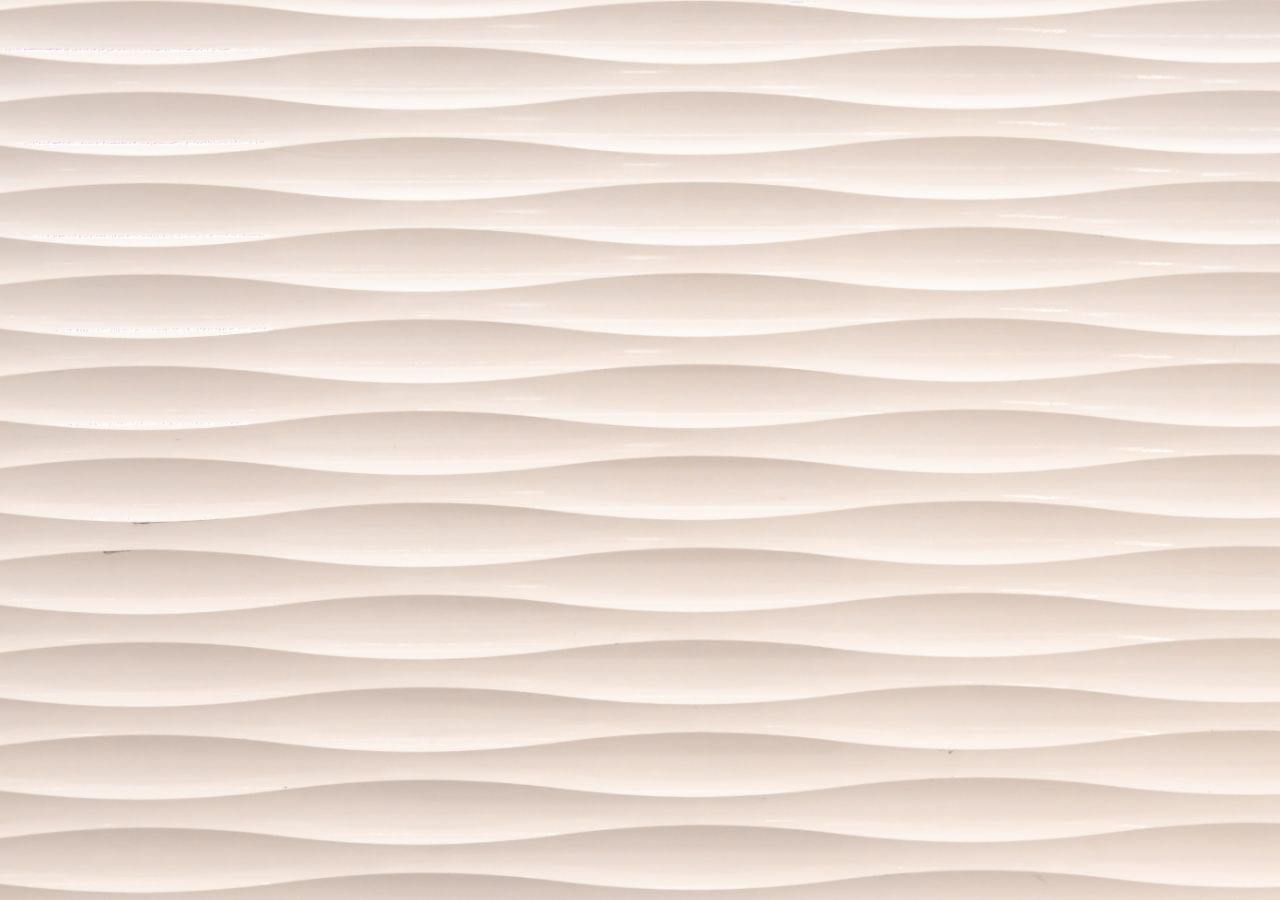
==== index.html @ 1a325c49 "start" ====
<!DOCTYPE html>
<html lang="en">
<head>
    <meta charset="UTF-8">
    <meta http-equiv="X-UA-Compatible" content="IE=edge">
    <meta name="viewport" content="width=device-width, initial-scale=1.0">
    <link rel="stylesheet" href="style.css">
    <title>Pizza</title>
</head>
<body>
    
</body>
</html>
---- style.css ----
* {
    margin: 0;
    padding: 0;
}

body {
    width: 100%;
    height: 100vh;
    background-image: url("img/backgorund.jpg");
    background-repeat: no-repeat;
    background-size: cover;
}
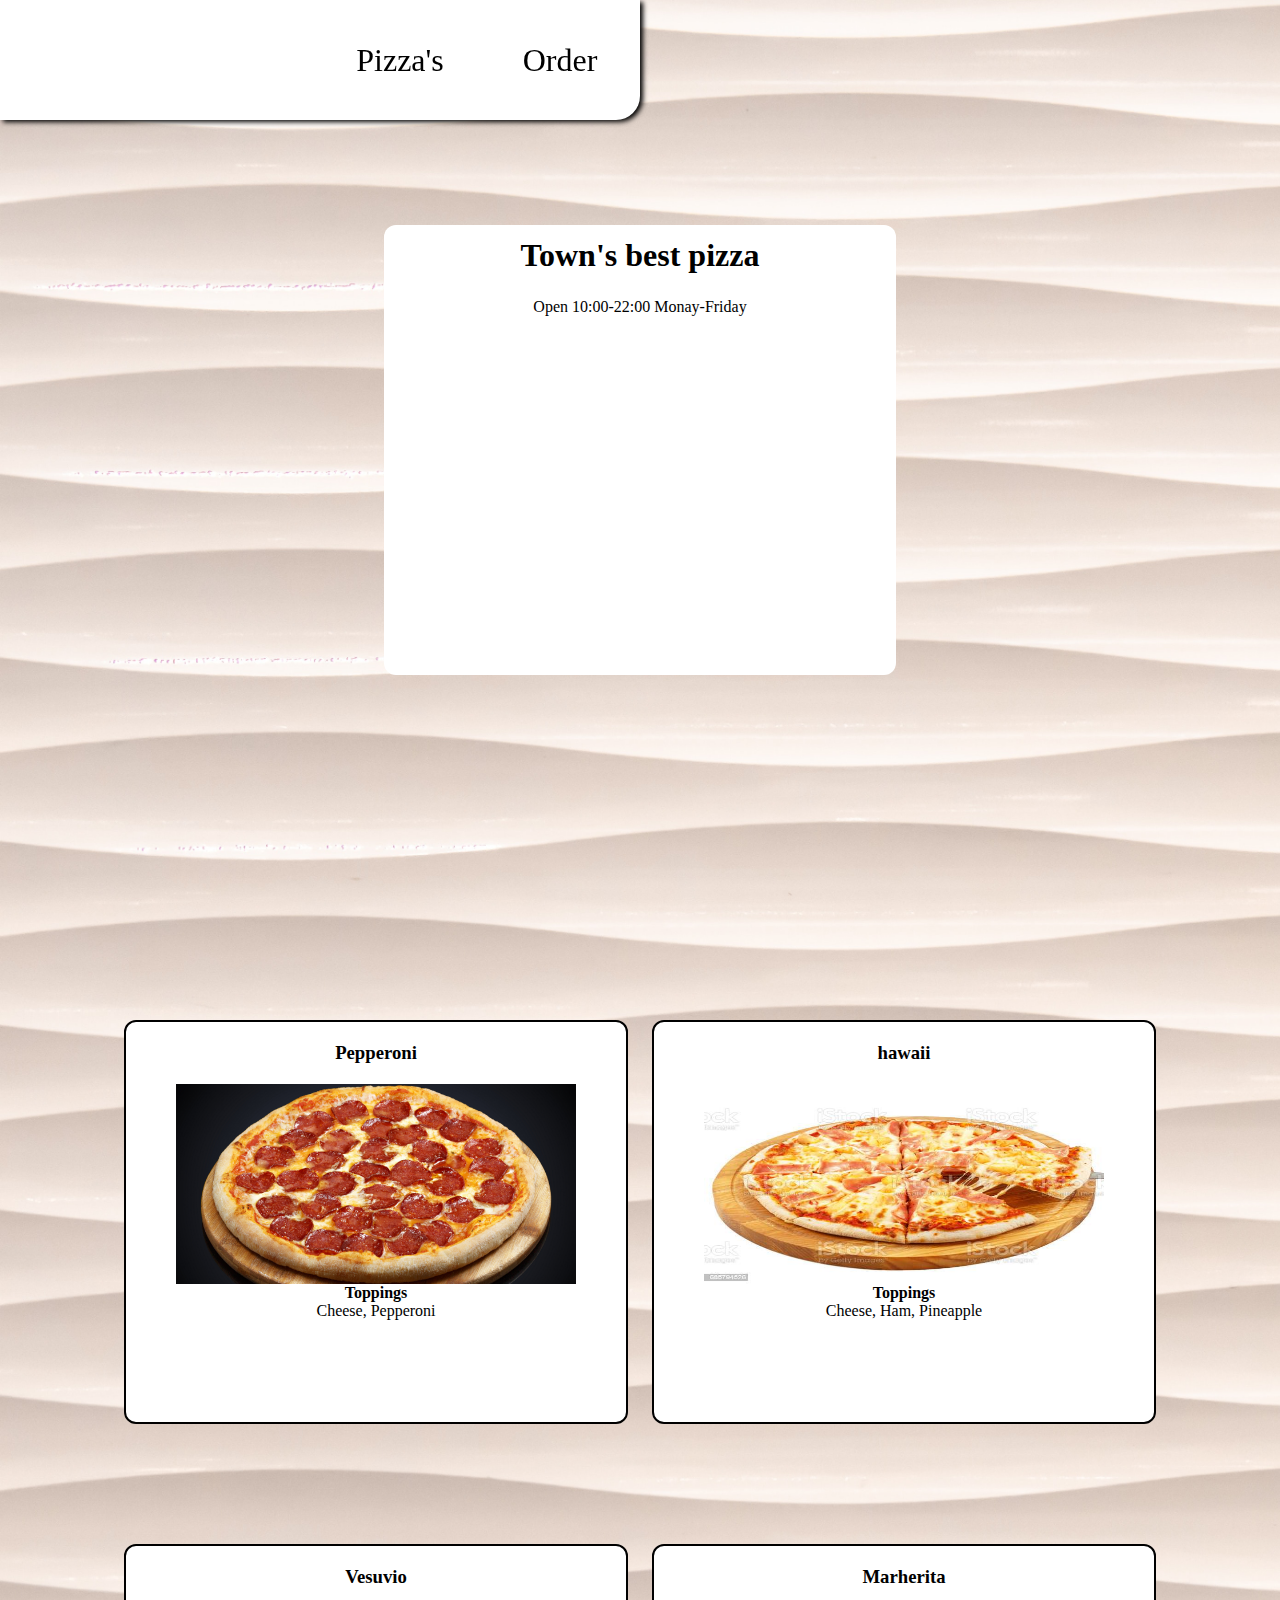
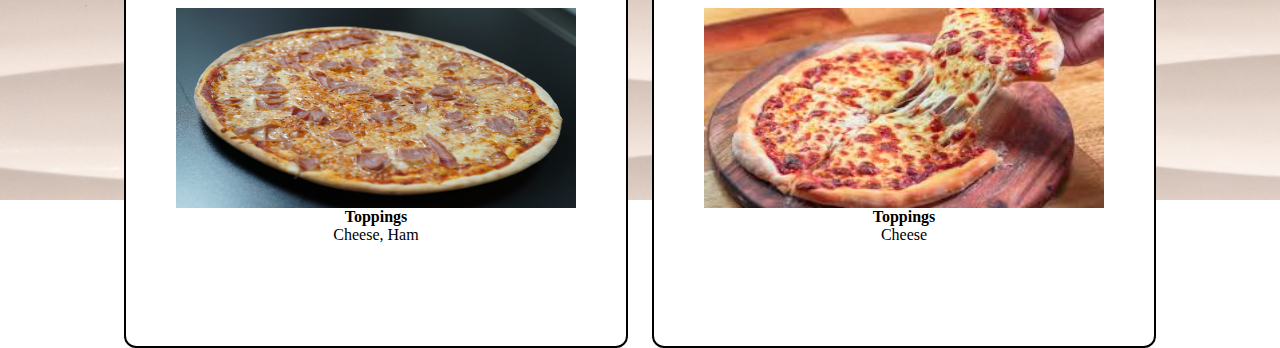
==== commit 8fff02a9: "Menu" ====
--- a/index.html
+++ b/index.html
@@ -9,5 +9,59 @@
 </head>
 <body>
     
+    <header id="topbar">
+        <div id="logo-container">
+            <img src="img/logo.png" alt="" id="logo">
+        </div>
+        <div id="directions">
+            <div class="directions-divs">
+                <a href="#pizza-container">Pizza's</a>
+            </div>
+            <div class="directions-divs">
+                <a href="">Order</a>
+            </div>
+        </div>
+    </header>
+
+    <div id="info-container">
+        <div id="info">
+
+            <h1>Town's best pizza</h1>
+
+            <p>Open 10:00-22:00 Monay-Friday</p>
+        </div>
+    </div>
+
+    <div id="pizza-container">
+        <div class="pizzas">
+            <h3>Pepperoni</h3>
+            <img src="img/pepperoni.jpg" alt="" class="all-pizzas">
+            <h4>Toppings</h4>
+            <p>Cheese, Pepperoni</p>
+        </div>
+
+        <div class="pizzas">
+            <h3>hawaii</h3>
+            <img src="img/hawaii.jpg" alt="" class="all-pizzas">
+            <h4>Toppings</h4>
+            <p>Cheese, Ham, Pineapple</p>
+        </div>
+
+        <div class="pizzas">
+            <h3>Vesuvio</h3>
+            <img src="img/VESUVIO.jpg" alt="" class="all-pizzas">
+            <h4>Toppings</h4>
+            <p>Cheese, Ham</p>
+        </div>
+
+        <div class="pizzas">
+            <h3>Marherita</h3>
+            <img src="img/Margherita.jfif" alt="" class="all-pizzas">
+            <h4>Toppings</h4>
+            <p>Cheese</p>
+        </div>
+    </div>
+
+    
 </body>
 </html>--- a/style.css
+++ b/style.css
@@ -5,8 +5,101 @@
 
 body {
     width: 100%;
-    height: 100vh;
+    height: 100%;
     background-image: url("img/backgorund.jpg");
     background-repeat: no-repeat;
     background-size: cover;
+}
+
+header {
+    width: 50%;
+    height: 120px;
+    background-color: white;
+    border-bottom-right-radius: 24px;
+    position: fixed;
+    box-shadow: 3px 2px 5px black;
+    display: flex;
+    flex-wrap: wrap;
+}
+
+#logo-container {
+    width: 50%;
+    height: 100%;
+    display: flex;
+    align-items: center;
+}
+
+#logo {
+    width: 200px;
+}
+
+#directions {
+    width: 50%;
+    height: 100%;
+    display: flex;
+}
+
+.directions-divs {
+    width: 50%;
+    height: 100%;
+    display: flex;
+    justify-content: center;
+    align-items: center;
+    font-size: 2rem;
+}
+
+a {
+    text-decoration: none;
+    color: black;
+}
+
+#info-container {
+    width: 100%;
+    height: 100vh;
+    display: flex;
+    justify-content: center;
+    align-items: center;
+}
+
+#info {
+    background-color: white;
+    width: 40%;
+    height: 450px;
+    border-radius: 12px;
+    display: flex;
+    flex-direction: column;
+    align-items: center;
+}
+
+h1 {
+    margin: 12px 0 24px 0;
+}
+
+#pizza-container {
+    width: 100%;
+    height: 100vh;
+    display: flex;
+    justify-content: center;
+    flex-wrap: wrap;
+}
+
+.pizzas {
+    width: 500px;
+    height: 400px;
+    border: black solid 2px;
+    border-radius: 12px;
+    background-color: white;
+    display: flex;
+    flex-direction: column;
+    align-items: center;
+    margin: 120px 12px 0 12px;
+}
+
+h3 {
+    margin: 20px 0 20px 0;
+}
+
+.all-pizzas {
+    width: 400px;
+    height: 200px;
 }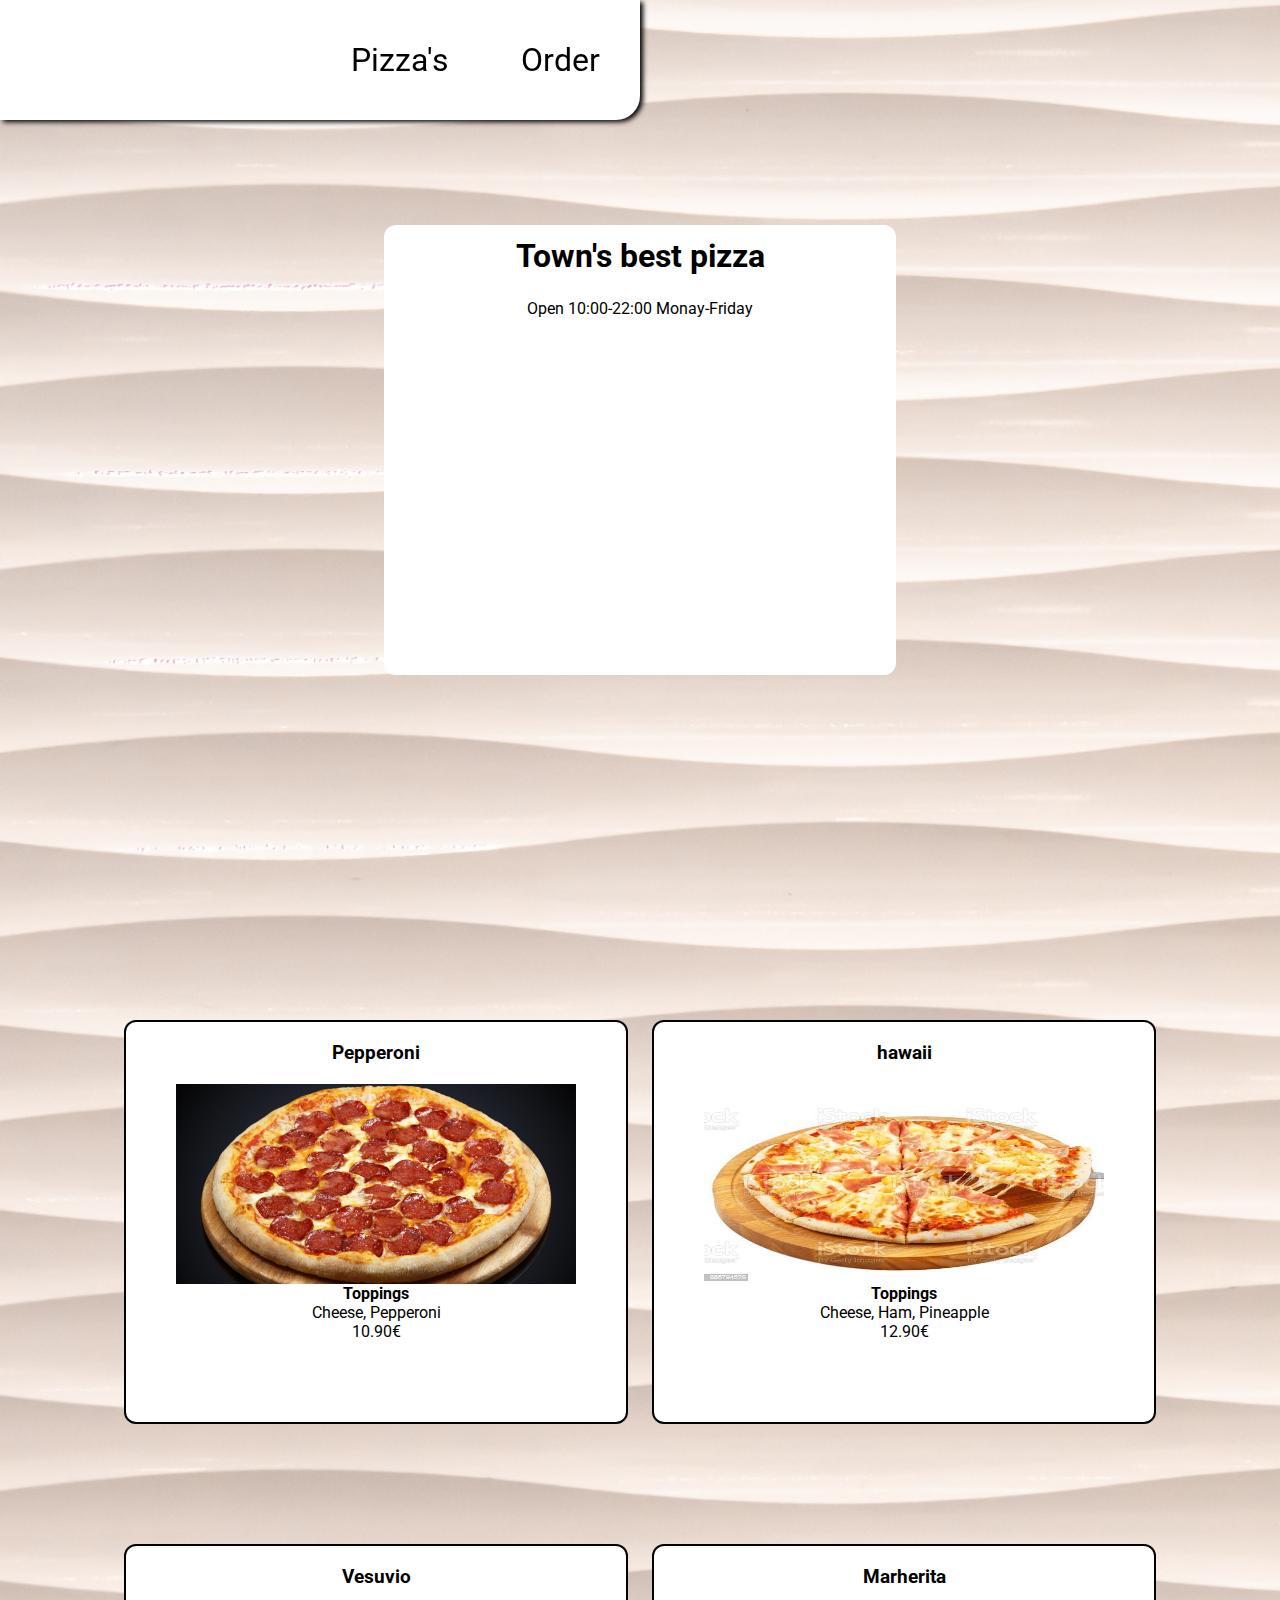
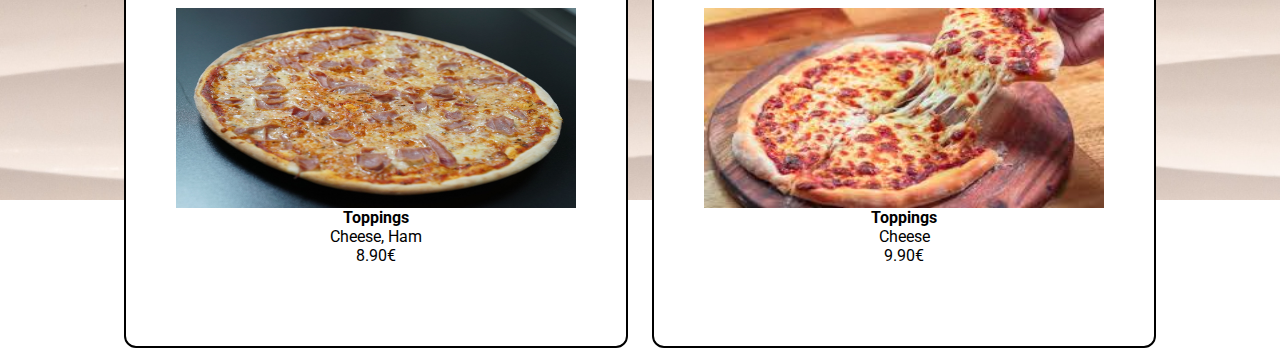
==== commit aa5c2226: "init" ====
--- a/index.html
+++ b/index.html
@@ -8,7 +8,7 @@
     <title>Pizza</title>
 </head>
 <body>
-    
+
     <header id="topbar">
         <div id="logo-container">
             <img src="img/logo.png" alt="" id="logo">
@@ -18,7 +18,7 @@
                 <a href="#pizza-container">Pizza's</a>
             </div>
             <div class="directions-divs">
-                <a href="">Order</a>
+                <a href="/order.html">Order</a>
             </div>
         </div>
     </header>
@@ -38,6 +38,7 @@
             <img src="img/pepperoni.jpg" alt="" class="all-pizzas">
             <h4>Toppings</h4>
             <p>Cheese, Pepperoni</p>
+            <p id="pepperoni-price">10.90€</p>
         </div>
 
         <div class="pizzas">
@@ -45,6 +46,7 @@
             <img src="img/hawaii.jpg" alt="" class="all-pizzas">
             <h4>Toppings</h4>
             <p>Cheese, Ham, Pineapple</p>
+            <p id="hawaii-price">12.90€</p>
         </div>
 
         <div class="pizzas">
@@ -52,6 +54,7 @@
             <img src="img/VESUVIO.jpg" alt="" class="all-pizzas">
             <h4>Toppings</h4>
             <p>Cheese, Ham</p>
+            <p id="vesuvio-price">8.90€</p>
         </div>
 
         <div class="pizzas">
@@ -59,6 +62,7 @@
             <img src="img/Margherita.jfif" alt="" class="all-pizzas">
             <h4>Toppings</h4>
             <p>Cheese</p>
+            <p id="margherita-price">9.90€</p>
         </div>
     </div>
 
--- a/style.css
+++ b/style.css
@@ -1,9 +1,12 @@
+@import url('https://fonts.googleapis.com/css2?family=Roboto&display=swap');
+
 * {
     margin: 0;
     padding: 0;
 }
 
 body {
+    font-family: Roboto;
     width: 100%;
     height: 100%;
     background-image: url("img/backgorund.jpg");
@@ -102,4 +105,118 @@
 .all-pizzas {
     width: 400px;
     height: 200px;
-}+}
+
+#body{
+    height: 100vh;
+    display: flex;
+    justify-content: center;
+    align-items: center;
+}
+
+#content{
+    background-color: white;
+    border-radius: 10px;
+    box-shadow: 0 0 0 1000px rgba(0,0,0,0.5);
+}
+
+#content form{
+    display: flex;
+    justify-content: center;
+    align-items: center;
+    height: 40rem;
+    width: 60rem;
+}
+
+#information{
+    display: flex;
+    flex-direction: column;
+    width: 50%;
+    height: 100%;
+    align-items: center;
+    justify-content: space-evenly;
+}
+
+#order-info{
+    height: 20rem;
+    display: flex;
+    flex-direction: column;
+    justify-content: space-evenly;
+    margin-bottom: -1rem;
+}
+
+#order-info input{
+    display: flex;
+    font-family: Roboto;
+    width: 20rem;
+    height: 2rem;
+    padding-left: 2rem;
+    border-radius: 20px;
+    border: 2px solid rgb(30, 30, 30);
+}
+
+#information input:hover{
+    border: 2px solid rgb(150, 150, 150);
+}
+
+#information input:focus{
+    outline: none;
+    border: 2px solid rgb(40, 130, 10);
+}
+
+#additional-info-container{
+    display: flex;
+    flex-direction: column;
+    width: 20.3rem;
+}
+
+#additional-info{
+    font-family: Roboto;
+    width: 100%;
+    border-radius: 15px;
+    padding-left: 1.5rem;
+    padding-top: 10px;
+    margin-left: -0.9rem;
+    border: 2px solid rgb(30, 30, 30);
+}
+
+#additional-info:hover{
+    border: 2px solid rgb(150, 150, 150);
+}
+
+#additional-info:focus{
+    border: 2px solid rgb(40, 130, 10);
+    outline: none;
+}
+
+#additional-info-description{
+    font-size: 0.9rem;
+    color: gray;
+}
+
+#cart{
+    width: 50%;
+    height: 100%;
+}
+
+#information h1{
+    font-size: 1rem;
+    width: 20rem;
+}
+
+#call-container{
+    align-self: flex-start;
+    padding-left: 5rem;
+    margin-bottom: -1rem;
+}
+
+#sms-container{
+    align-self: flex-start;
+    padding-left: 5rem;
+    margin-bottom: 2rem;
+}
+
+.call-or-sms{
+    width: 10px;
+    height: 10px;
+}
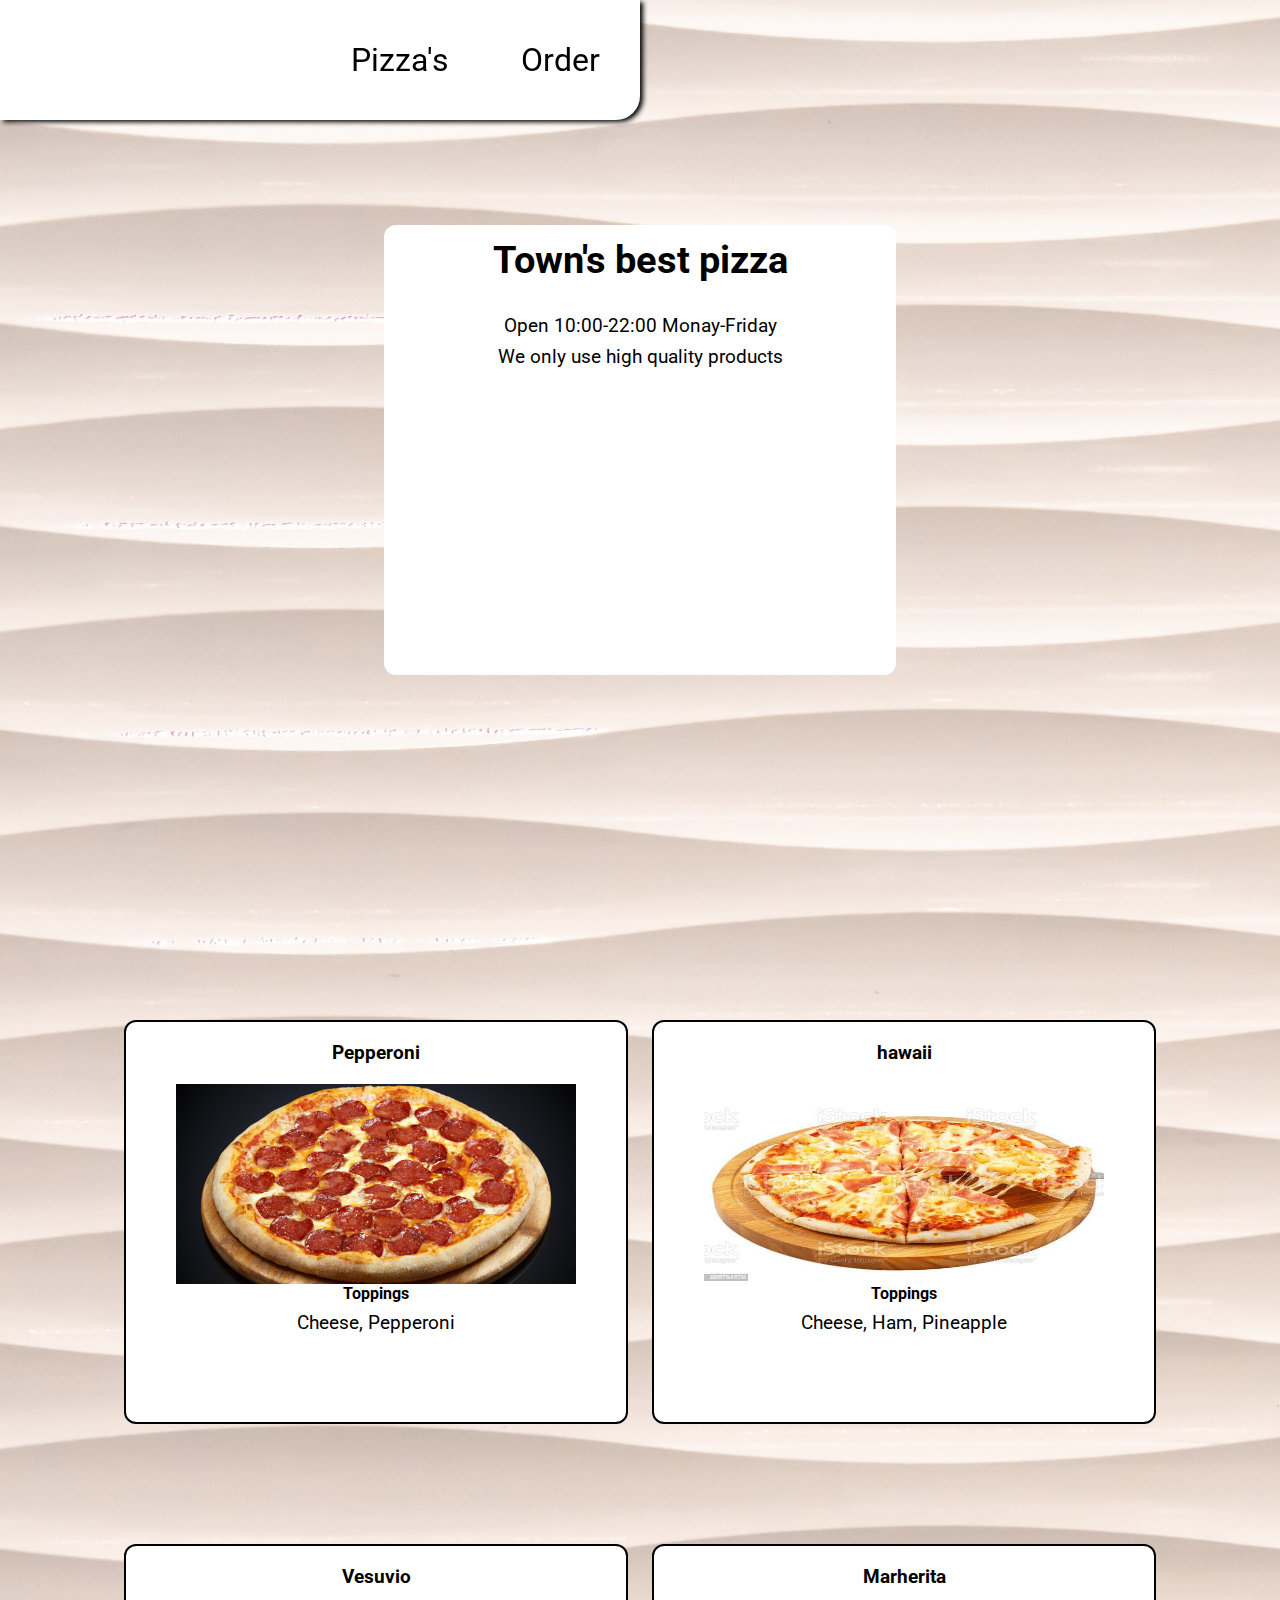
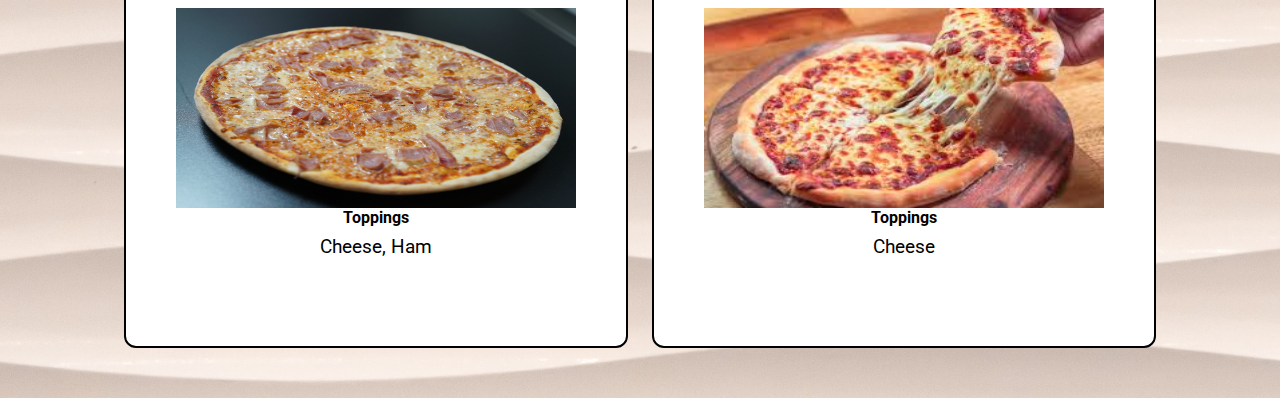
==== commit 4a395acb: "Fixed Mistakes" ====
--- a/index.html
+++ b/index.html
@@ -8,7 +8,7 @@
     <title>Pizza</title>
 </head>
 <body>
-
+    
     <header id="topbar">
         <div id="logo-container">
             <img src="img/logo.png" alt="" id="logo">
@@ -18,7 +18,7 @@
                 <a href="#pizza-container">Pizza's</a>
             </div>
             <div class="directions-divs">
-                <a href="/order.html">Order</a>
+                <a href="order.html">Order</a>
             </div>
         </div>
     </header>
@@ -29,6 +29,7 @@
             <h1>Town's best pizza</h1>
 
             <p>Open 10:00-22:00 Monay-Friday</p>
+            <p>We only use high quality products</p>
         </div>
     </div>
 
@@ -38,7 +39,6 @@
             <img src="img/pepperoni.jpg" alt="" class="all-pizzas">
             <h4>Toppings</h4>
             <p>Cheese, Pepperoni</p>
-            <p id="pepperoni-price">10.90€</p>
         </div>
 
         <div class="pizzas">
@@ -46,7 +46,6 @@
             <img src="img/hawaii.jpg" alt="" class="all-pizzas">
             <h4>Toppings</h4>
             <p>Cheese, Ham, Pineapple</p>
-            <p id="hawaii-price">12.90€</p>
         </div>
 
         <div class="pizzas">
@@ -54,7 +53,6 @@
             <img src="img/VESUVIO.jpg" alt="" class="all-pizzas">
             <h4>Toppings</h4>
             <p>Cheese, Ham</p>
-            <p id="vesuvio-price">8.90€</p>
         </div>
 
         <div class="pizzas">
@@ -62,7 +60,6 @@
             <img src="img/Margherita.jfif" alt="" class="all-pizzas">
             <h4>Toppings</h4>
             <p>Cheese</p>
-            <p id="margherita-price">9.90€</p>
         </div>
     </div>
 
--- a/style.css
+++ b/style.css
@@ -74,13 +74,20 @@
     align-items: center;
 }
 
+p {
+    margin-top: 8px;
+    font-size: 1.2rem;
+}
+
 h1 {
     margin: 12px 0 24px 0;
+    font-size: 2.4rem;
 }
 
 #pizza-container {
     width: 100%;
-    height: 100vh;
+    height: 100%;
+    margin-bottom: 50px;
     display: flex;
     justify-content: center;
     flex-wrap: wrap;
@@ -108,7 +115,6 @@
 }
 
 #body{
-    height: 100vh;
     display: flex;
     justify-content: center;
     align-items: center;
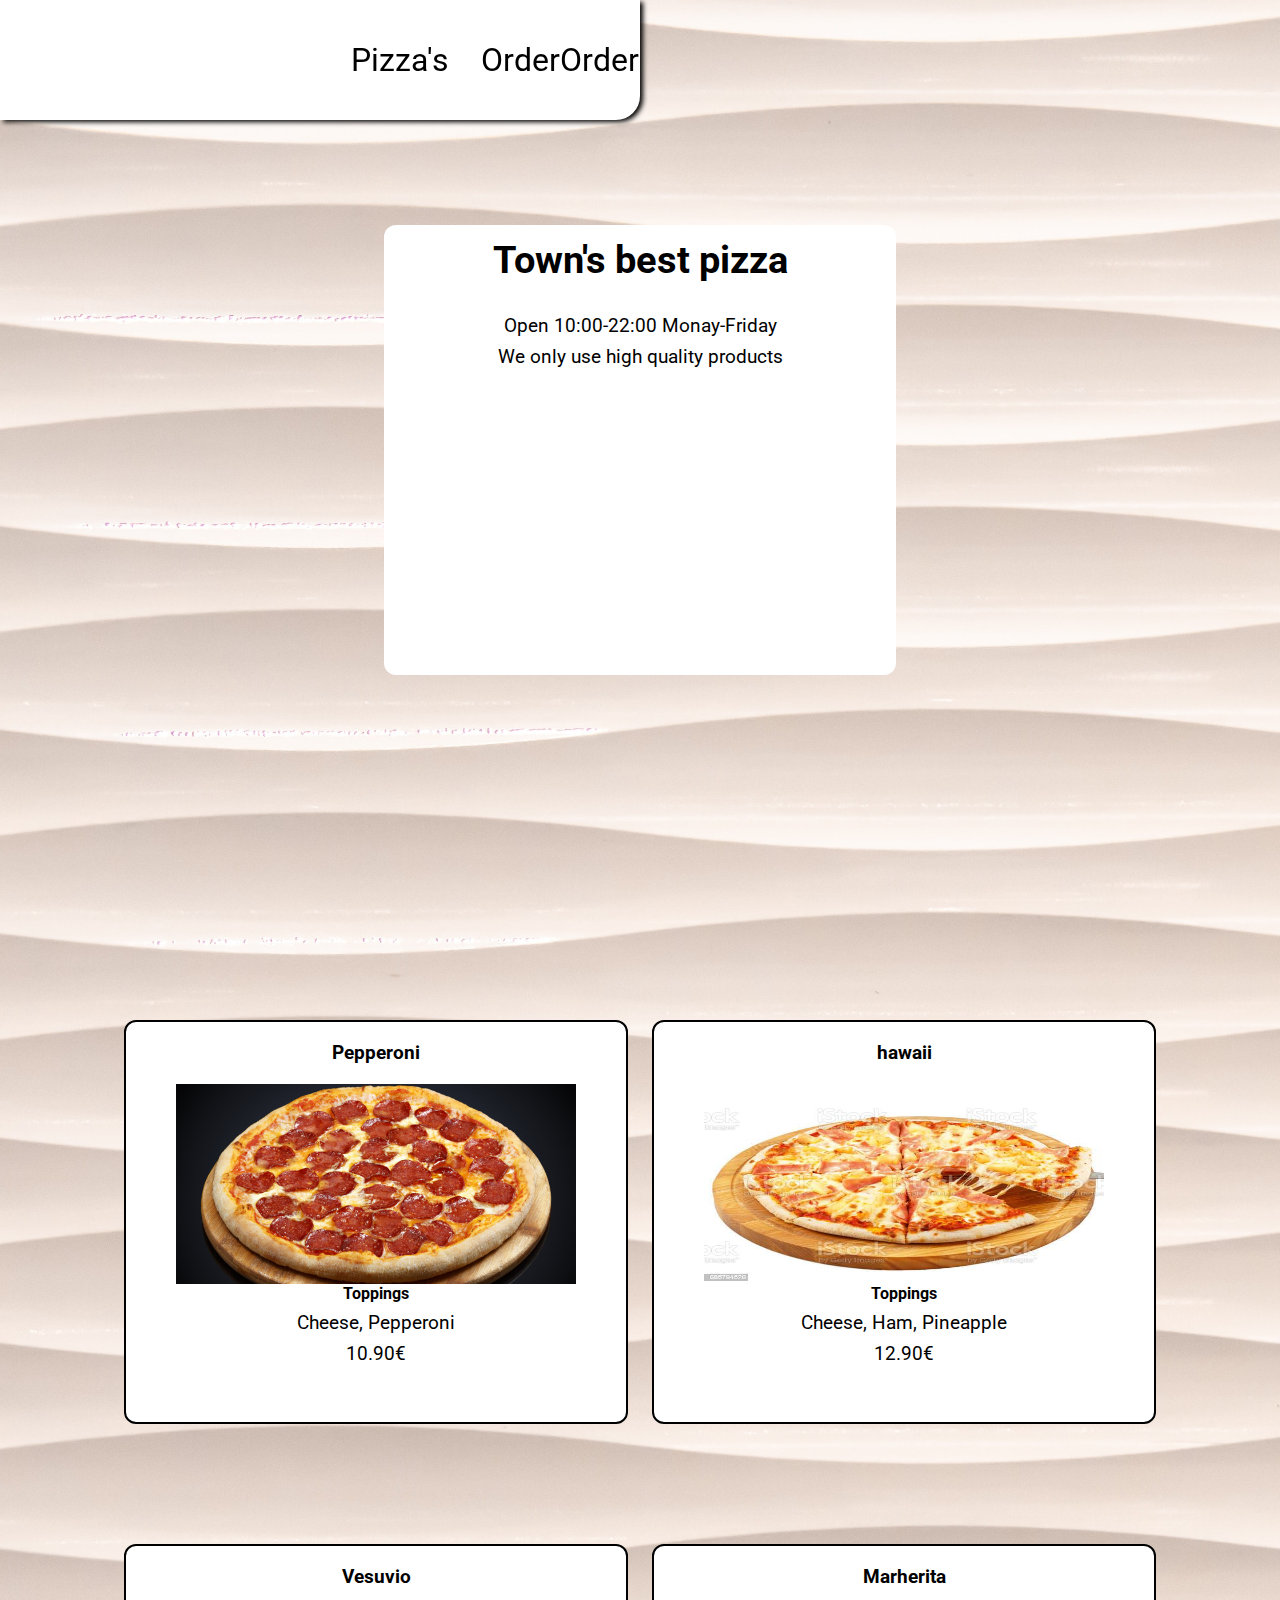
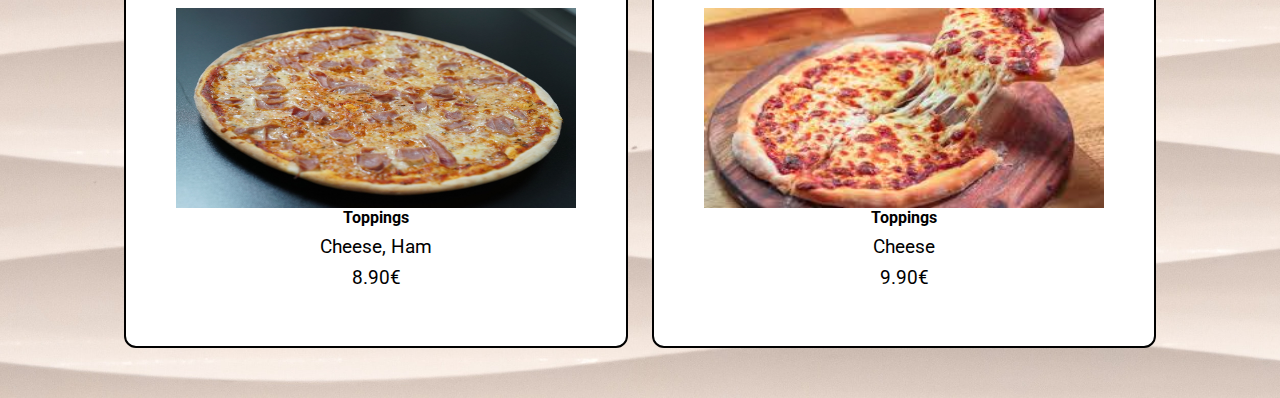
==== commit 0de1955a: "Merge branch 'main' into Tobias" ====
--- a/index.html
+++ b/index.html
@@ -8,7 +8,7 @@
     <title>Pizza</title>
 </head>
 <body>
-    
+
     <header id="topbar">
         <div id="logo-container">
             <img src="img/logo.png" alt="" id="logo">
@@ -18,7 +18,11 @@
                 <a href="#pizza-container">Pizza's</a>
             </div>
             <div class="directions-divs">
+
                 <a href="order.html">Order</a>
+
+                <a href="/order.html">Order</a>
+
             </div>
         </div>
     </header>
@@ -34,35 +38,39 @@
     </div>
 
     <div id="pizza-container">
-        <div class="pizzas">
+        <div id="pepperoni" class="pizzas">
             <h3>Pepperoni</h3>
             <img src="img/pepperoni.jpg" alt="" class="all-pizzas">
             <h4>Toppings</h4>
             <p>Cheese, Pepperoni</p>
+            <p id="pepperoni-price">10.90€</p>
         </div>
 
-        <div class="pizzas">
+        <div id="hawaii" class="pizzas">
             <h3>hawaii</h3>
             <img src="img/hawaii.jpg" alt="" class="all-pizzas">
             <h4>Toppings</h4>
             <p>Cheese, Ham, Pineapple</p>
+            <p id="hawaii-price">12.90€</p>
         </div>
 
-        <div class="pizzas">
+        <div id="vesuvio" class="pizzas">
             <h3>Vesuvio</h3>
             <img src="img/VESUVIO.jpg" alt="" class="all-pizzas">
             <h4>Toppings</h4>
             <p>Cheese, Ham</p>
+            <p id="vesuvio-price">8.90€</p>
         </div>
 
-        <div class="pizzas">
+        <div id="margherita" class="pizzas">
             <h3>Marherita</h3>
             <img src="img/Margherita.jfif" alt="" class="all-pizzas">
             <h4>Toppings</h4>
             <p>Cheese</p>
+            <p id="margherita-price">9.90€</p>
         </div>
     </div>
 
-    
+    <script src="app.js"></script>
 </body>
 </html>--- a/style.css
+++ b/style.css
@@ -94,6 +94,7 @@
 }
 
 .pizzas {
+    user-select: none;
     width: 500px;
     height: 400px;
     border: black solid 2px;
@@ -115,6 +116,7 @@
 }
 
 #body{
+    height: 100vh;
     display: flex;
     justify-content: center;
     align-items: center;
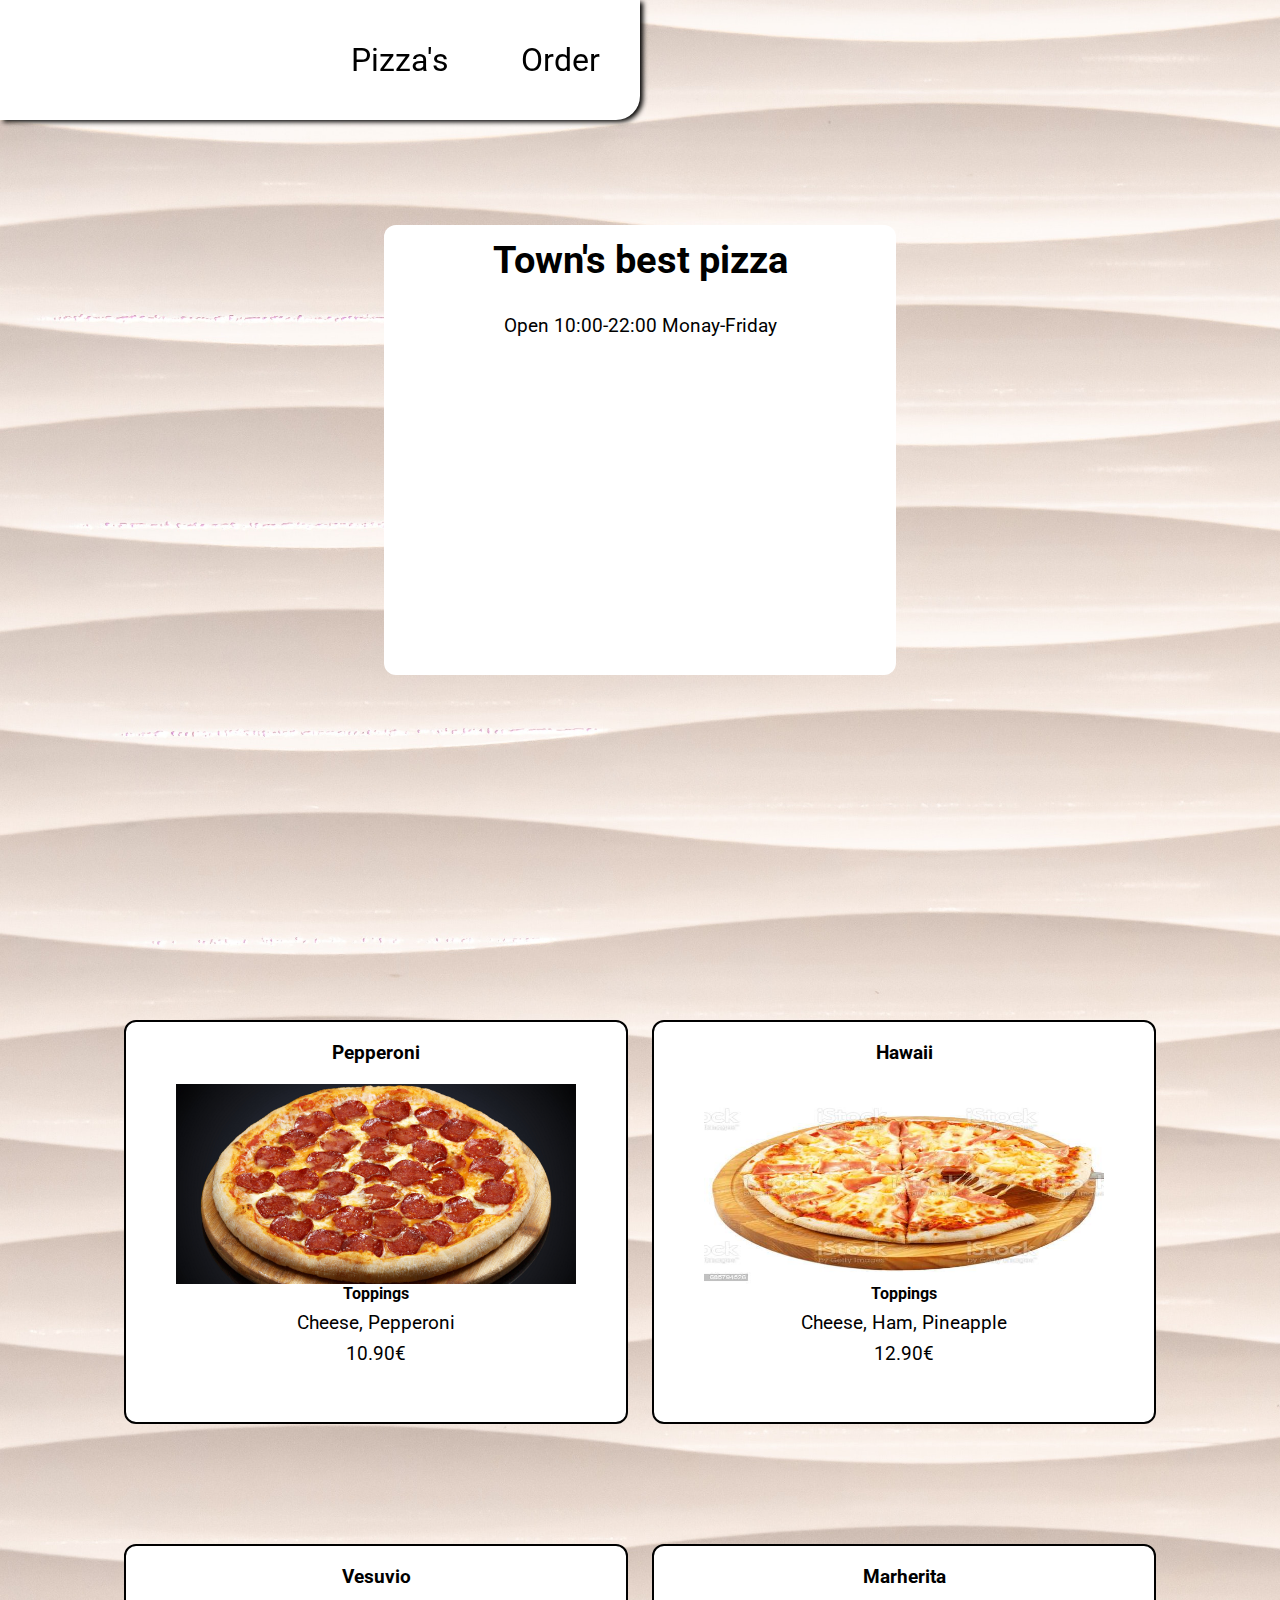
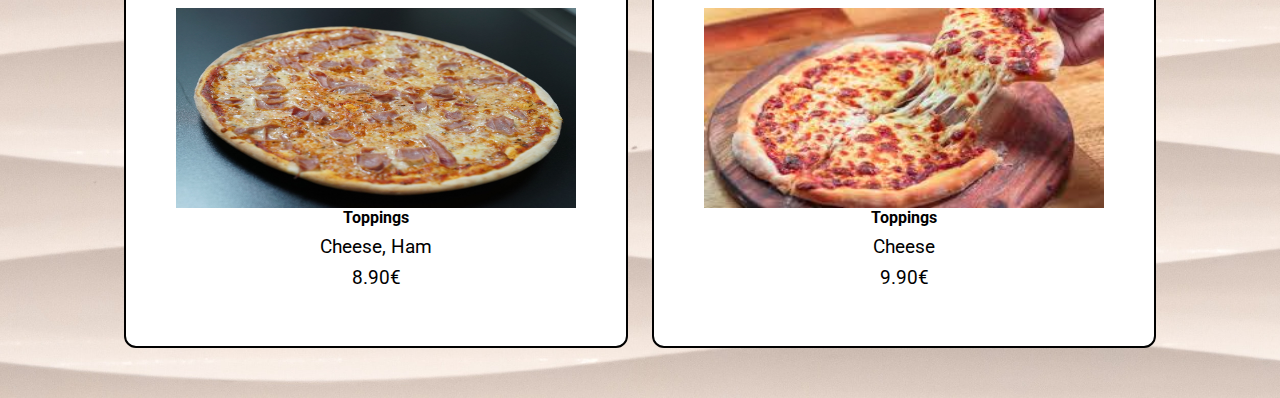
==== commit b593faa0: "Changes" ====
--- a/index.html
+++ b/index.html
@@ -18,11 +18,7 @@
                 <a href="#pizza-container">Pizza's</a>
             </div>
             <div class="directions-divs">
-
-                <a href="order.html">Order</a>
-
                 <a href="/order.html">Order</a>
-
             </div>
         </div>
     </header>
@@ -33,7 +29,6 @@
             <h1>Town's best pizza</h1>
 
             <p>Open 10:00-22:00 Monay-Friday</p>
-            <p>We only use high quality products</p>
         </div>
     </div>
 
@@ -47,7 +42,7 @@
         </div>
 
         <div id="hawaii" class="pizzas">
-            <h3>hawaii</h3>
+            <h3>Hawaii</h3>
             <img src="img/hawaii.jpg" alt="" class="all-pizzas">
             <h4>Toppings</h4>
             <p>Cheese, Ham, Pineapple</p>
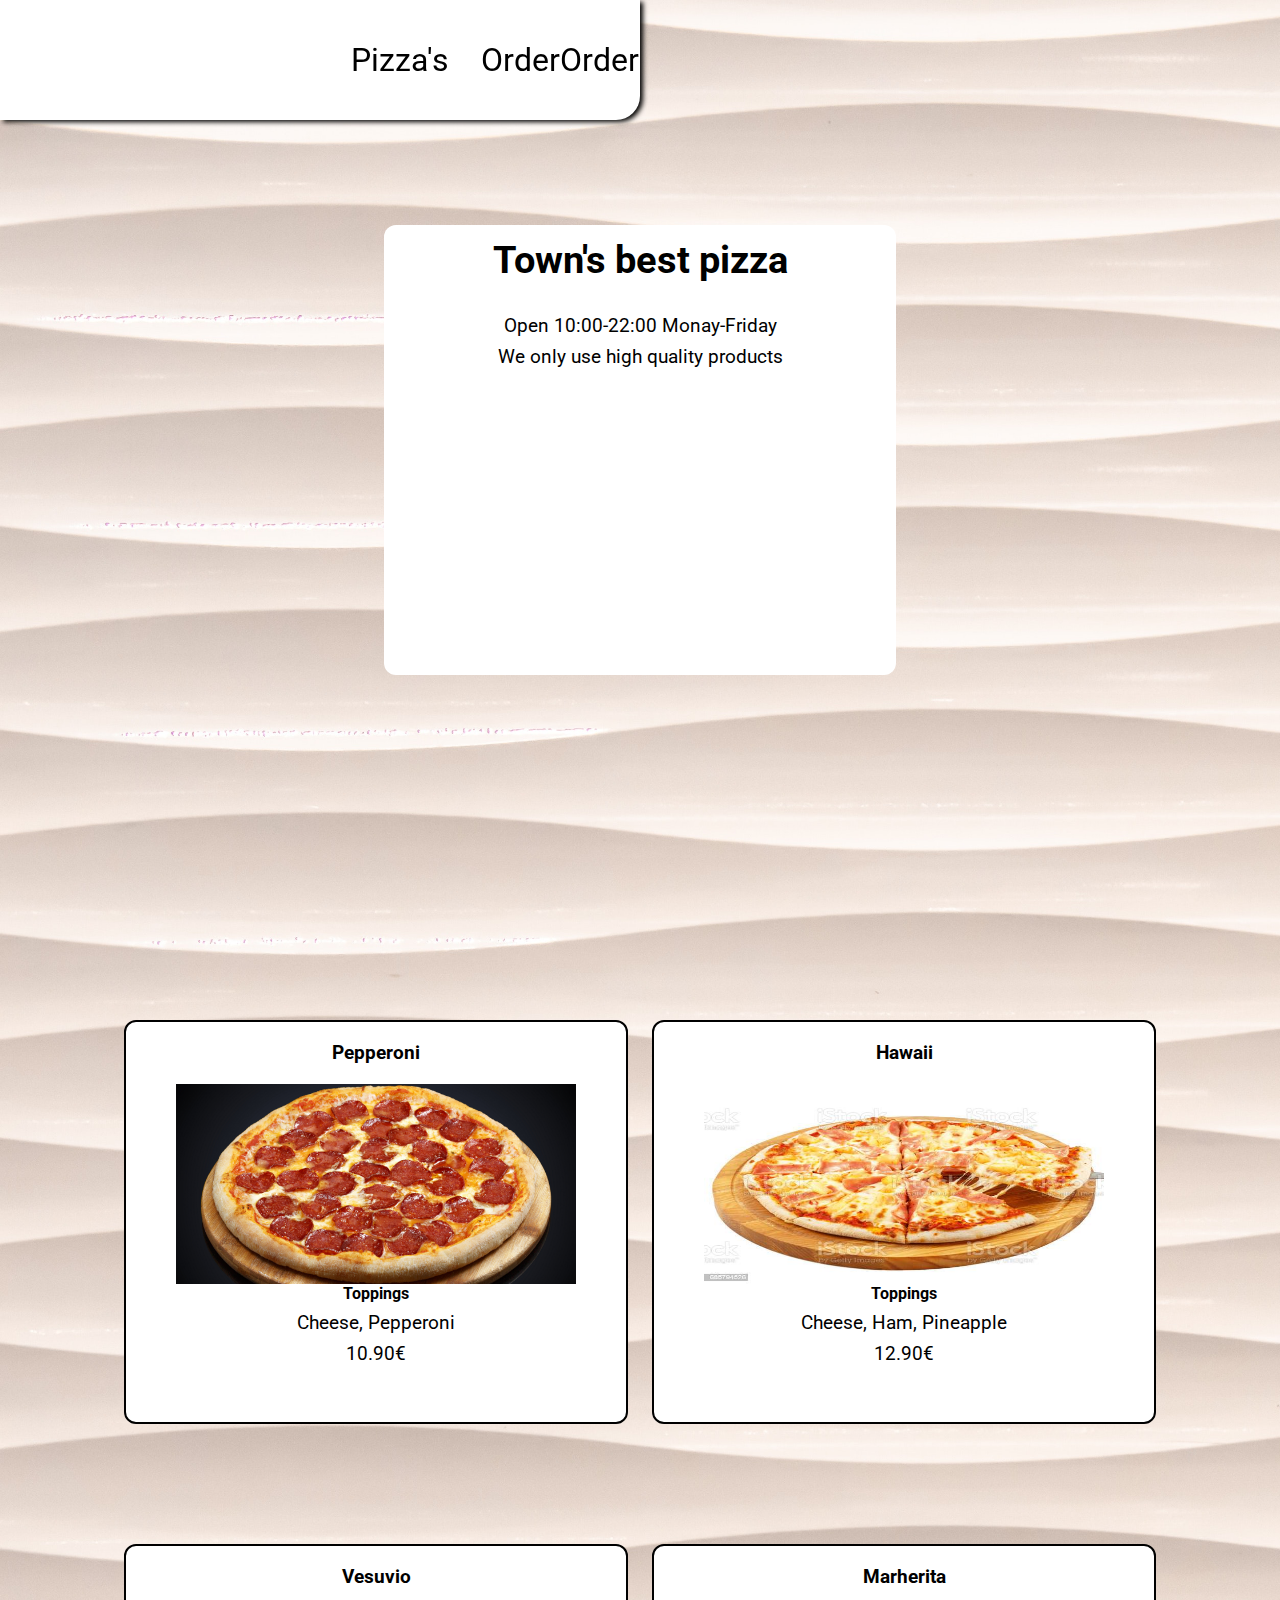
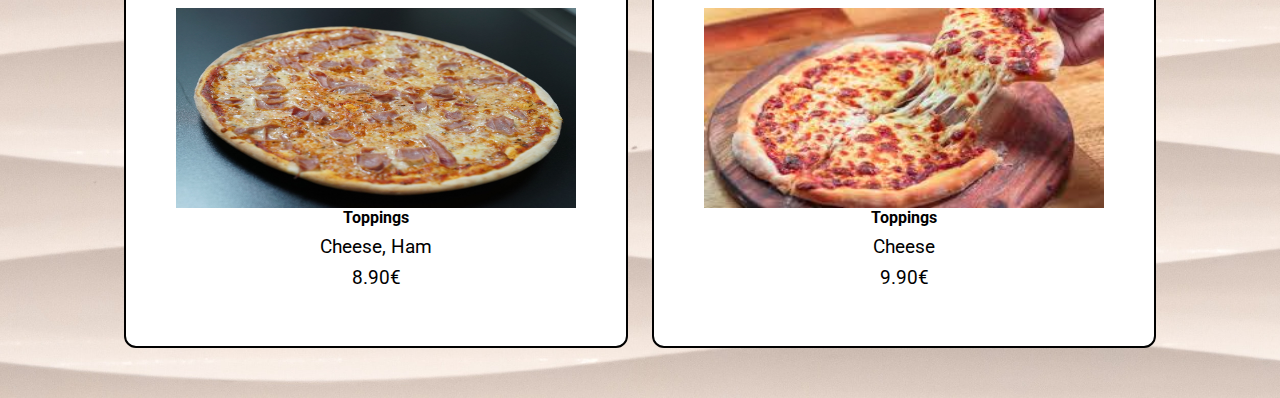
==== commit 114bf2ea: "Merge pull request #15 from AronTMG64/Aron" ====
--- a/index.html
+++ b/index.html
@@ -18,7 +18,11 @@
                 <a href="#pizza-container">Pizza's</a>
             </div>
             <div class="directions-divs">
+
+                <a href="order.html">Order</a>
+
                 <a href="/order.html">Order</a>
+
             </div>
         </div>
     </header>
@@ -29,6 +33,7 @@
             <h1>Town's best pizza</h1>
 
             <p>Open 10:00-22:00 Monay-Friday</p>
+            <p>We only use high quality products</p>
         </div>
     </div>
 
